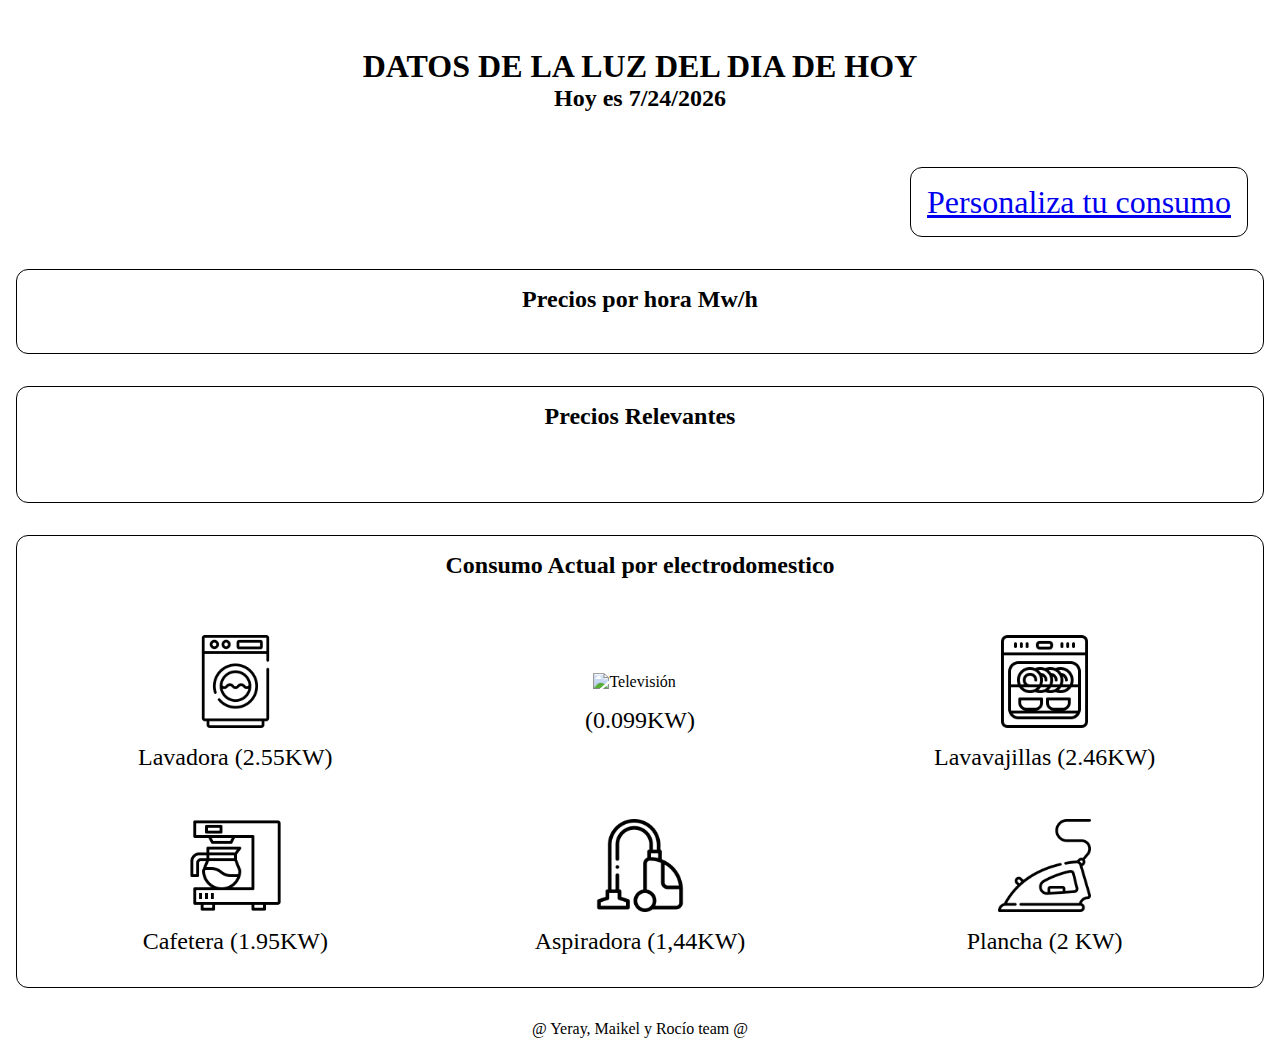
==== index.html @ dbfb2f3d "Merge remote-tracking branch 'origin/yeray' into maikel" ====
<!DOCTYPE html>
<html lang="es">
  <head>
    <meta charset="UTF-8" />
    <meta http-equiv="X-UA-Compatible" content="IE=edge" />
    <meta name="viewport" content="width=device-width, initial-scale=1.0" />
    <title>Precios de Electricidad por horas</title>  
    <link rel="stylesheet" href="./css/style2.css" />
  </head>
  <body>
    <h1>DATOS DE LA LUZ DEL DIA DE HOY</h1>
    
    <section class="enlace"><a href="./personalizaTuConsumo.html">Personaliza tu consumo</a></section>
    <article><h2>Precios por hora Mw/h</h2> <ul></ul></article>
    
    <section ><h2>Precios Relevantes</h2><ul id="maxMin">
      <li><p id="pMax"></p> </li>
      <li><p id="pMin"></p> </li>
      <li><p id="pAct"></p> </li>
      </ul></section>
      
    <section><h2>Consumo Actual por electrodomestico</h2>
      <ul id="elec">
        <li>
          <img src="./img/Lav.png" alt="lavadora" /> <p> Lavadora (2.55KW)</p>
        </li>
        <li><img src="./img/TV.png" alt="Televisión" /> <p><Televisión> (0.099KW)</p> </li>
        <li>
          <img src="./img/Vaj.png" alt="lavavajillas" /> <p> Lavavajillas (2.46KW)</p>
          
        </li>
        <li>
          <img src="./img/Caf.png" alt="cafetera" /> <p> Cafetera (1.95KW) </p>
        </li>
        <li>
          <img src="./img/Asp.png" alt="aspiradora" /> <p> Aspiradora 
          (1,44KW)</p>
        </li>
        <li><img src="./img/Pla.png" alt="plancha" /> <p>Plancha (2 KW)</p></li>
      </ul>
    </section>
    <script type="module" src="./js/recogerDatosAPI.js"></script>
  </body>
  <footer>@ Yeray, Maikel y Rocío team @</footer>
</html>
---- css/style2.css ----
* {
    margin: 0;
    padding: 0;
    box-sizing: content-box;
}

h1 { 
    margin: 2rem;
    padding: 1rem;
}

h1, h2 {
    text-align: center;
    margin-bottom: 1.5rem;
    font-family: Montserrat;    
}

body {
    display: flex;
    flex-direction: column;
    justify-content: center;
    align-content: center;
}

article, section {
    border: 1px solid black;
    margin: 1rem;
    padding: 1rem;
    border-radius: 12px;
}

article ul {
    display: grid;
    grid-template-columns: 1fr 1fr 1fr 1fr 1fr 1fr;
}

li {    
    display:flex;
    flex-direction: column;
    list-style: none;
    justify-content: center;
    align-items:start;
    margin:1rem;
}

section li {
    align-items: center;
}

section ul {
    display:grid;
    grid-template-columns: 1fr 1fr 1fr;
}

img {
    width: 25%;
    margin: 1rem;
   
}

p {
    font-size: 1.5rem;
    text-align: center;
}

.enlace {
    border:none;
    text-align: right;
    font-size: 2rem;
}

a {
    border:1px solid black;
    border-radius: 12px;
    padding: 1rem;
}

footer {
    text-align: center;
    margin:1rem
}

@media (max-width: 800px) {
    article ul{
        grid-template-columns: 1fr 1fr 1fr 1fr;
    }
    section ul{
      grid-template-columns: 1fr 1fr;
    }
 
  }

  @media (max-width: 600px) {
    article ul{
        grid-template-columns: 1fr 1fr 1fr;
    }
    section ul{
      grid-template-columns: 1fr 1fr;
    }
 
  }
  @media (max-width: 400px) {
    article ul{
        grid-template-columns: 1fr 1fr;
    }
    section ul{
      grid-template-columns: 1fr;
    }
 
  }
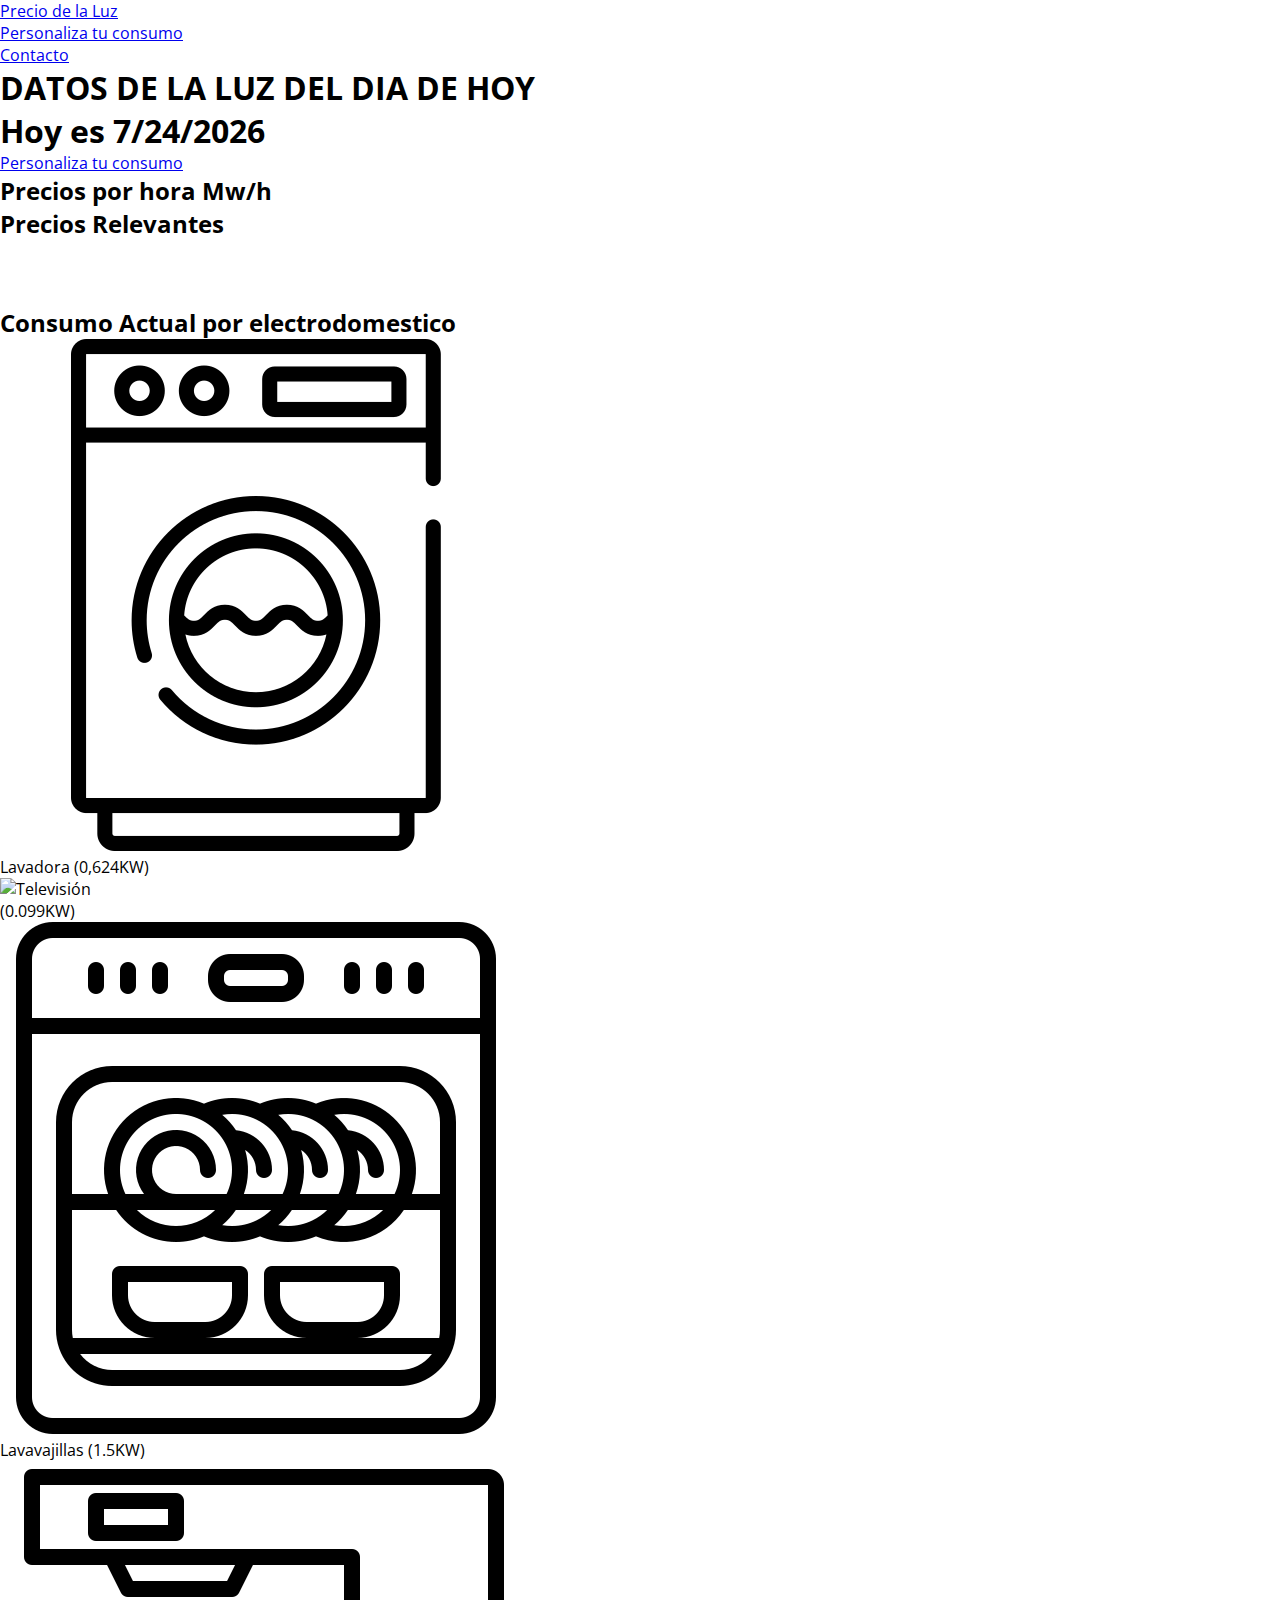
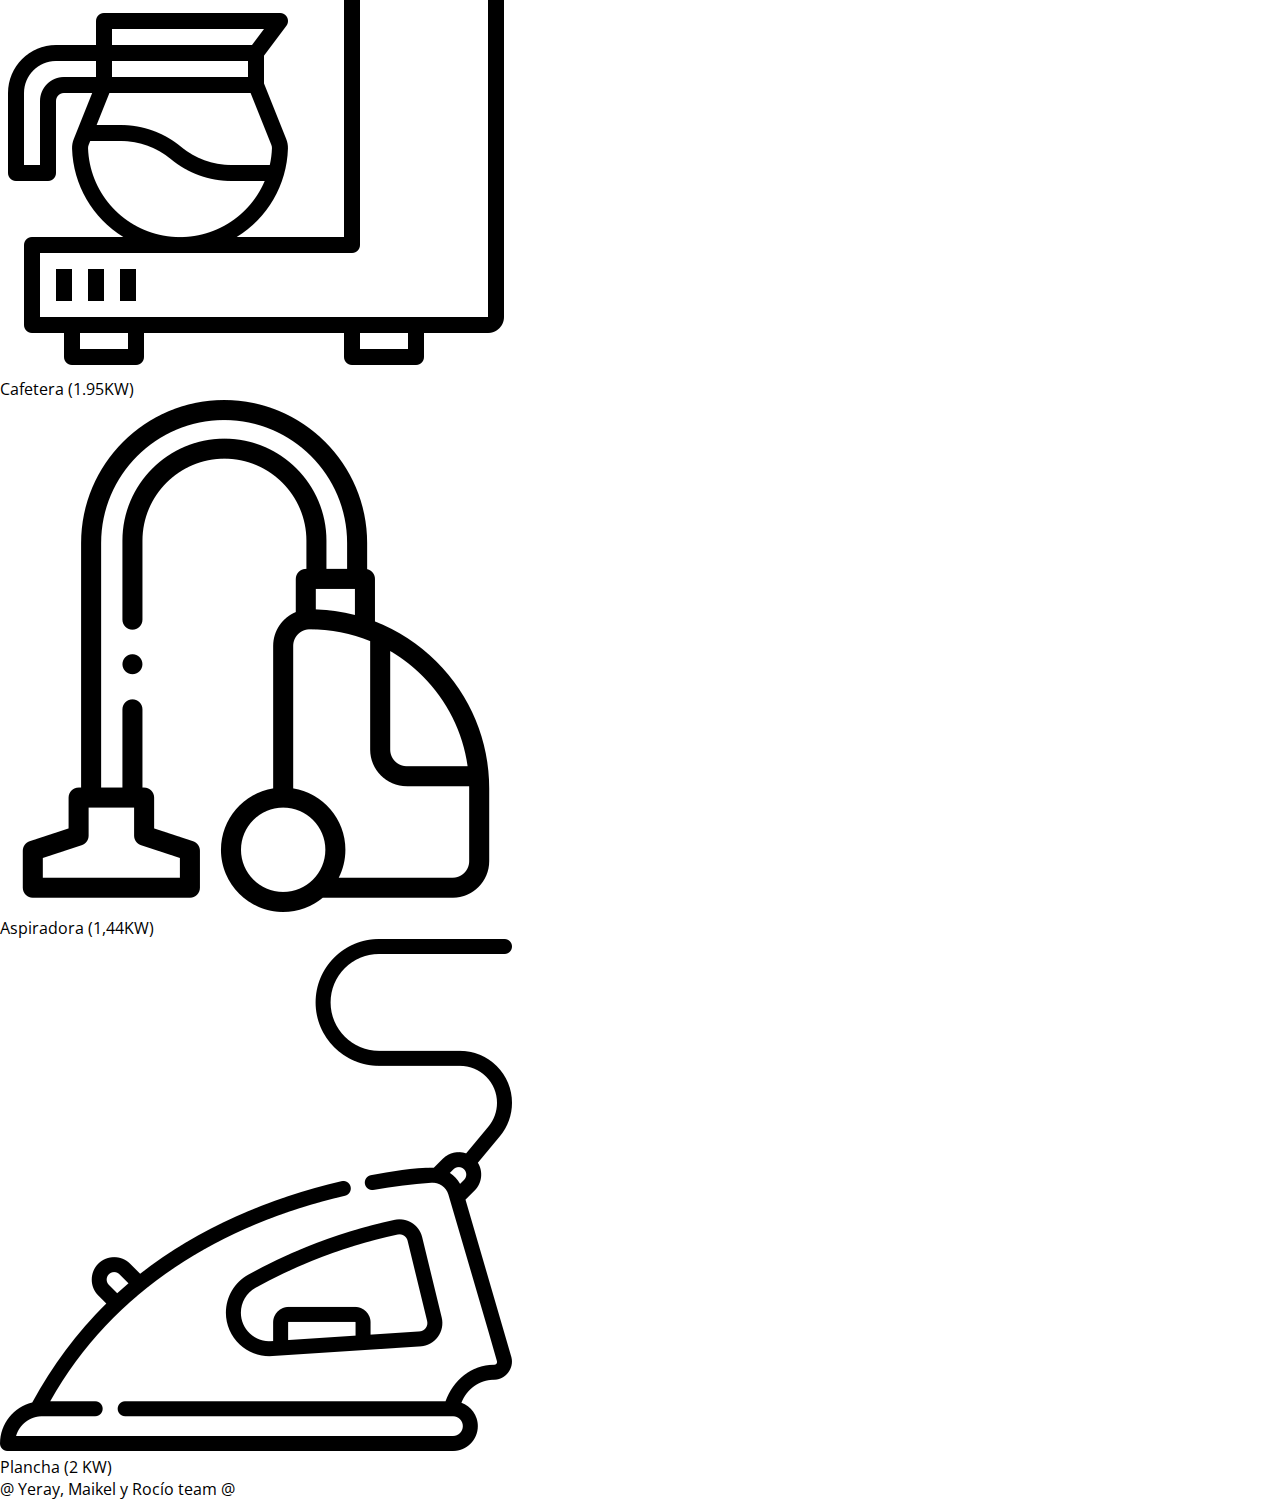
==== commit 117a67bd: "Update index.html" ====
--- a/index.html
+++ b/index.html
@@ -4,16 +4,63 @@
     <meta charset="UTF-8" />
     <meta http-equiv="X-UA-Compatible" content="IE=edge" />
     <meta name="viewport" content="width=device-width, initial-scale=1.0" />
-    <title>Precios de Electricidad por horas</title>  
+    <title>Precios de Electricidad por horas</title> 
+    <link rel="preconnect" href="https://fonts.googleapis.com">
+    <link rel="preconnect" href="https://fonts.gstatic.com" crossorigin>
+    <link href="https://fonts.googleapis.com/css2?family=Open+Sans:wght@300&display=swap" rel="stylesheet"> 
+    <link href="https://fonts.googleapis.com/css2?family=Montserrat&family=Open+Sans:wght@300&display=swap" rel="stylesheet">    
+
+    <link rel="apple-touch-icon" sizes="57x57" href="/apple-icon-57x57.png">
+<link rel="apple-touch-icon" sizes="60x60" href="/apple-icon-60x60.png">
+<link rel="apple-touch-icon" sizes="72x72" href="/apple-icon-72x72.png">
+<link rel="apple-touch-icon" sizes="76x76" href="/apple-icon-76x76.png">
+<link rel="apple-touch-icon" sizes="114x114" href="/apple-icon-114x114.png">
+<link rel="apple-touch-icon" sizes="120x120" href="/apple-icon-120x120.png">
+<link rel="apple-touch-icon" sizes="144x144" href="/apple-icon-144x144.png">
+<link rel="apple-touch-icon" sizes="152x152" href="/apple-icon-152x152.png">
+<link rel="apple-touch-icon" sizes="180x180" href="/apple-icon-180x180.png">
+<link rel="icon" type="image/png" sizes="192x192"  href="/android-icon-192x192.png">
+<link rel="icon" type="image/png" sizes="32x32" href="/favicon-32x32.png">
+<link rel="icon" type="image/png" sizes="96x96" href="/favicon-96x96.png">
+<link rel="icon" type="image/png" sizes="16x16" href="/favicon-16x16.png">
+<link rel="manifest" href="/manifest.json">
+<meta name="msapplication-TileColor" content="#ffffff">
+<meta name="msapplication-TileImage" content="/ms-icon-144x144.png">
+<meta name="theme-color" content="#ffffff">
+
+<link rel="apple-touch-icon" sizes="57x57" href="/apple-icon-57x57.png">
+<link rel="apple-touch-icon" sizes="60x60" href="/apple-icon-60x60.png">
+<link rel="apple-touch-icon" sizes="72x72" href="/apple-icon-72x72.png">
+<link rel="apple-touch-icon" sizes="76x76" href="/apple-icon-76x76.png">
+<link rel="apple-touch-icon" sizes="114x114" href="/apple-icon-114x114.png">
+<link rel="apple-touch-icon" sizes="120x120" href="/apple-icon-120x120.png">
+<link rel="apple-touch-icon" sizes="144x144" href="/apple-icon-144x144.png">
+<link rel="apple-touch-icon" sizes="152x152" href="/apple-icon-152x152.png">
+<link rel="apple-touch-icon" sizes="180x180" href="/apple-icon-180x180.png">
+<link rel="icon" type="image/png" sizes="192x192"  href="/android-icon-192x192.png">
+<link rel="icon" type="image/png" sizes="32x32" href="/favicon-32x32.png">
+<link rel="icon" type="image/png" sizes="96x96" href="/favicon-96x96.png">
+<link rel="icon" type="image/png" sizes="16x16" href="/favicon-16x16.png">
+<link rel="manifest" href="/manifest.json">
+<meta name="msapplication-TileColor" content="#ffffff">
+<meta name="msapplication-TileImage" content="/ms-icon-144x144.png">
+<meta name="theme-color" content="#ffffff">
+
     <link rel="stylesheet" href="./css/style2.css" />
   </head>
   <body>
+   <header>
+    <nav><ul><li><a href="./index.html">Precio de la Luz</a> </li>
+    <li><a href="./personalizaTuConsumo.html">Personaliza tu consumo</a> </li>
+    <li> <a href="./contacto.html"> Contacto</a></li></ul></nav>
     <h1>DATOS DE LA LUZ DEL DIA DE HOY</h1>
+    </header>
     
+ 
     <section class="enlace"><a href="./personalizaTuConsumo.html">Personaliza tu consumo</a></section>
     <article><h2>Precios por hora Mw/h</h2> <ul></ul></article>
     
-    <section ><h2>Precios Relevantes</h2><ul id="maxMin">
+    <section class="relevantes"><h2>Precios Relevantes</h2><ul id="maxMin">
       <li><p id="pMax"></p> </li>
       <li><p id="pMin"></p> </li>
       <li><p id="pAct"></p> </li>
@@ -22,11 +69,11 @@
     <section><h2>Consumo Actual por electrodomestico</h2>
       <ul id="elec">
         <li>
-          <img src="./img/Lav.png" alt="lavadora" /> <p> Lavadora (2.55KW)</p>
+          <img src="./img/Lav.png" alt="lavadora" /> <p> Lavadora (0,624KW)</p>
         </li>
         <li><img src="./img/TV.png" alt="Televisión" /> <p><Televisión> (0.099KW)</p> </li>
         <li>
-          <img src="./img/Vaj.png" alt="lavavajillas" /> <p> Lavavajillas (2.46KW)</p>
+          <img src="./img/Vaj.png" alt="lavavajillas" /> <p> Lavavajillas (1.5KW)</p>
           
         </li>
         <li>
--- a/css/style2.css
+++ b/css/style2.css
@@ -2,32 +2,78 @@
     margin: 0;
     padding: 0;
     box-sizing: content-box;
-}
+    font-family: 'Open Sans', sans-serif;
+}
+<<<<<<< HEAD
 
 h1 { 
     margin: 2rem;
+=======
+header{
+    width: 100%;
+}
+
+h1 { 
+>>>>>>> rocio
     padding: 1rem;
+    background-color: #311a91;
+    color:white;
+   
 }
 
 h1, h2 {
     text-align: center;
+<<<<<<< HEAD
     margin-bottom: 1.5rem;
     font-family: Montserrat;    
+=======
+    font-family: 'Montserrat', sans-serif;
+   
+>>>>>>> rocio
 }
 
 body {
     display: flex;
     flex-direction: column;
     justify-content: center;
-    align-content: center;
-}
+    align-items: center;
+    background-color:rgb(245, 245, 246);
+}
+
+nav ul{
+    display: flex;
+    justify-content: center;
+    background-color: #000062;
+    list-style-type: none;
+}
+
+
+nav ul li a{
+    color:white;
+    font-size: 2rem;
+    text-decoration: none;
+    border: none;
+}
+<<<<<<< HEAD
 
 article, section {
     border: 1px solid black;
+=======
+article, section{
+>>>>>>> rocio
     margin: 1rem;
     padding: 1rem;
     border-radius: 12px;
 }
+<<<<<<< HEAD
+=======
+article, section:nth-child(4), .relevantes{
+    background-color: white;
+    box-shadow: rgb(0 0 0 / 20%) 0px 2px 1px -1px, rgb(0 0 0 / 14%) 0px 1px 1px 0px, rgb(0 0 0 / 12%) 0px 1px 3px 0px;
+ 
+
+}
+>>>>>>> rocio
 
 article ul {
     display: grid;
@@ -42,6 +88,20 @@
     align-items:start;
     margin:1rem;
 }
+<<<<<<< HEAD
+=======
+.enlace a{
+    background-color: #311a91;
+    color: white;
+    text-decoration:none;
+    font-size: 50%;
+}
+
+#elec li{
+    background-color: white;
+    box-shadow: rgb(0 0 0 / 20%) 0px 2px 1px -1px, rgb(0 0 0 / 14%) 0px 1px 1px 0px, rgb(0 0 0 / 12%) 0px 1px 3px 0px;;
+}
+>>>>>>> rocio
 
 section li {
     align-items: center;
@@ -66,7 +126,11 @@
 .enlace {
     border:none;
     text-align: right;
+<<<<<<< HEAD
     font-size: 2rem;
+=======
+    font-size: 2.5rem;
+>>>>>>> rocio
 }
 
 a {
@@ -79,6 +143,29 @@
     text-align: center;
     margin:1rem
 }
+<<<<<<< HEAD
+=======
+
+.tarjetas {
+ display:flex;
+ flex-direction: column;
+ justify-content: center;
+ align-items: center;
+ width: 70%;
+}
+.tarjetas div {
+    display: flex;
+    flex-direction: column;
+   align-items: center;
+   justify-content: center;
+   background-color: white;
+   margin: 2rem;
+  
+   border-radius: 12px;
+   box-shadow: rgb(0 0 0 / 20%) 0px 2px 1px -1px, rgb(0 0 0 / 14%) 0px 1px 1px 0px, rgb(0 0 0 / 12%) 0px 1px 3px 0px;;
+
+}
+>>>>>>> rocio
 
 @media (max-width: 800px) {
     article ul{
@@ -87,6 +174,13 @@
     section ul{
       grid-template-columns: 1fr 1fr;
     }
+    .enlace a{
+        font-size: 50%;
+    }
+    
+    nav ul{
+        flex-direction: column;
+     padding-left: 1rem; }
  
   }
 
